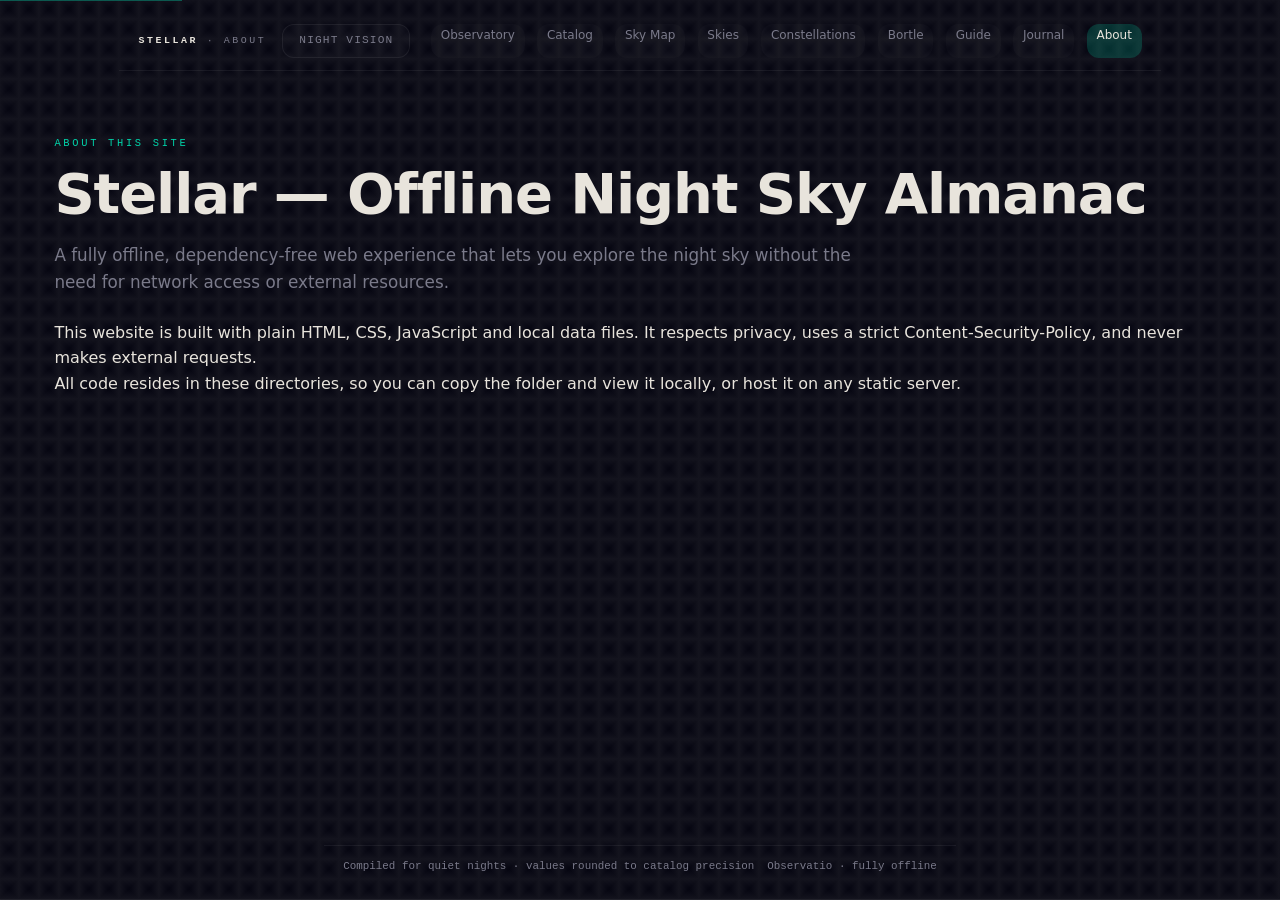
==== site/about.html @ ce1283f4 "website turn 20260828T184513Z-28e03508: ollama/gpt-oss:20b-131k" ====
<!doctype html>
<html lang="en">
<head>
  <meta charset="utf-8">
  <meta name="viewport" content="width=device-width, initial-scale=1">
  <meta http-equiv="Content-Security-Policy" content="default-src 'self'; script-src 'self' 'unsafe-inline'; style-src 'self' 'unsafe-inline'; img-src 'self' data:; font-src 'self' data:; connect-src 'none'; object-src 'none'; base-uri 'none'; form-action 'none'; frame-src 'none'">
  <meta name="description" content="About this offline sky almanac – a quick guide to the website.">
  <title>About — Stellar</title>
  <link rel="stylesheet" href="styles.css">
</head>
<body class="chrome-head">
  <a href="#main" class="skip-link" tabindex="0">Skip to main content</a>

  <div class="chrome-head">
    <span class="brand"><b>Stellar</b> · about</span>
    <nav class="site-nav" aria-label="Sections">
      <button class="chip nv-toggle" onclick="Stellar.toggleNightVision()" aria-pressed="false">Night Vision</button>
      <a href="index.html">Observatory</a>
      <a href="catalog.html">Catalog</a>
      <a href="map.html">Sky Map</a>
      <a href="tonightsky.html">Skies</a>
      <a href="constellations.html">Constellations</a>
      <a href="bortle.html">Bortle</a>
      <a href="guide.html">Guide</a>
      <a href="journal.html">Journal</a>
      <a href="about.html" aria-current="page">About</a>
    </nav>
  </div>

  <main id="main" class="page">
    <p class="eyebrow">About this site</p>
    <h1>Stellar — Offline Night Sky Almanac</h1>
    <p class="lede">A fully offline, dependency‑free web experience that lets you explore the night sky without the need for network access or external resources.</p>
    <p>This website is built with plain HTML, CSS, JavaScript and local data files. It respects privacy, uses a strict Content‑Security‑Policy, and never makes external requests.</p>
    <p>All code resides in these directories, so you can copy the folder and view it locally, or host it on any static server.</p>
  </main>

  <footer class="chrome-foot">
    <span>Compiled for quiet nights · values rounded to catalog precision</span>
    <span>Observatio · fully offline</span>
  </footer>
</body>
</html>
---- site/styles.css ----
/* Stellar — an offline night-sky almanac */
:root {
  --bg: #050510;
  --bg2: #0d0a15;
  --fg: #e8e4dc;
  --muted: #7a7a8a;
  --line: rgba(255, 255, 255, 0.06);
  --panel: rgba(255, 255, 255, 0.02);
  --accent: #00d4aa;
  --accent2: #0077b6;
  --radius: 12px;
  --sidebar-radius: 16px;
  --font-mono: "SF Mono", "Fira Code", "Consolas", "Liberation Mono", monospace;
  --font-sans: system-ui, -apple-system, "Segoe UI", Roboto, "Helvetica Neue", Arial, sans-serif;
}
* { margin: 0; padding: 0; box-sizing: border-box; }
html { scroll-behavior: smooth; }
body {
  background: var(--bg);
  background-image: linear-gradient(135deg, var(--line) 0%, transparent 50%, var(--line) 100%),
                    linear-gradient(45deg, var(--line) 0%, transparent 50%, var(--line) 100%);
  background-size: 20px 20px, 20px 20px;
  background-position: -1px -1px, -1px -1px;
  color: var(--fg);
  font-family: var(--font-sans);
  line-height: 1.6;
  -webkit-font-smoothing: antialiased;
  min-height: 100vh;
  display: flex;
  flex-direction: column;
}
a { color: inherit; text-decoration: none; }
button { font: inherit; cursor: pointer; color: inherit; background: none; border: none; }
:focus-visible { outline: 2px solid var(--accent); outline-offset: 2px; border-radius: var(--radius); }
::selection { background: rgba(212, 164, 101, 0.25); }

/* shared chrome */
.chrome-head {
  display: flex;
  align-items: center;
  justify-content: space-between;
  gap: 1rem;
  padding: 0.75rem 1.2rem;
  border-bottom: 1px solid var(--line);
}
.brand { font-family: var(--font-mono); font-size: 0.62rem; letter-spacing: 0.26em; text-transform: uppercase; color: var(--muted); white-space: nowrap; }
.brand b { color: var(--fg); font-weight: 600; }
.site-nav { display: flex; gap: 0.8rem; font-size: 0.75rem; }
.site-nav a { color: var(--muted); padding: 0.1rem 0.6rem; border-radius: var(--radius); background: var(--panel); transition: color 0.15s, background 0.15s; }
.site-nav a:hover { color: var(--fg); background: rgba(0, 212, 170, 0.1); }
.site-nav a[aria-current="page"] { color: var(--fg); background: rgba(0, 212, 170, 0.2); border-radius: var(--radius); }
.chrome-foot {
  margin-top: auto;
  border-top: 1px solid var(--line);
  padding: 0.75rem 1.2rem;
  display: flex;
  justify-content: space-between;
  gap: 0.8rem;
  flex-wrap: wrap;
  font-size: 0.68rem;
  color: var(--muted);
  font-family: var(--font-mono);
}

/* page scaffolding */
.page { width: min(76rem, 100%); margin-inline: auto; padding: 3rem 1.4rem 4rem; flex: 1; }
.eyebrow { font-family: var(--font-mono); font-size: 0.65rem; letter-spacing: 0.26em; text-transform: uppercase; color: var(--accent); }
h1 { font-size: clamp(2rem, 5vw, 3.5rem); letter-spacing: -0.02em; line-height: 1.15; margin: 0.6rem 0 1rem; font-weight: 700; }
.lede { color: var(--muted); max-width: 52rem; font-size: 1.05rem; margin-bottom: 1.5rem; }
h2 { font-size: 1.1rem; font-weight: 600; margin: 3rem 0 1.2rem; display: flex; align-items: center; gap: 0.8rem; }
h2::after { content: ""; flex: 1; height: 1px; background: var(--line); }
h2:first-of-type { margin-top: 2.5rem; }
.prose { color: var(--muted); max-width: 54rem; font-size: 0.97rem; }
.prose b { color: var(--fg); font-weight: 600; }
.prose p + p { margin-top: 0.9rem; }
.prose ul { margin: 0.8rem 0 0.3rem 1.2rem; display: grid; gap: 0.4rem; font-size: 0.94rem; }
.prose li b { font-weight: 600; }

/* chips (buttons) */
.chip {
  display: inline-flex;
  align-items: center;
  gap: 0.5rem;
  border: 1px solid var(--line);
  border-radius: var(--radius);
  padding: 0.45rem 1rem;
  font-size: 0.82rem;
  color: var(--muted);
  background: var(--panel);
  transition: color 0.15s, border-color 0.15s, background 0.15s, transform 0.08s;
}
.chip:active { transform: translateY(1px); }
.chip:hover { color: var(--fg); border-color: rgba(255, 255, 255, 0.2); }
.chip[aria-pressed="true"] {
  color: #fff;
  border-color: transparent;
  background: linear-gradient(135deg, var(--accent), var(--accent2));
}

/* filter row */
.chips { display: flex; flex-wrap: wrap; gap: 0.6rem; }
.countline { font-family: var(--font-mono); font-size: 0.74rem; color: var(--muted); margin-top: 0.85rem; }

/* catalog cards */
.cards { display: grid; grid-template-columns: repeat(auto-fill, minmax(17rem, 1fr)); gap: 1rem; margin-top: 0.5rem; }
.card {
  border: 1px solid var(--line);
  background: var(--panel);
  border-radius: var(--radius);
  padding: 1.2rem 1.3rem;
  display: flex;
  flex-direction: column;
  gap: 0.8rem;
  transition: transform 0.2s, border-color 0.2s;
}
.card:hover { transform: translateY(-3px); border-color: rgba(255, 255, 255, 0.15); }
.card h3 { font-size: 1.1rem; font-weight: 600; line-height: 1.3; }
.card h3 .cat { color: var(--muted); font-size: 0.78rem; font-family: var(--font-mono); font-weight: 400; margin-left: 0.5rem; }
.type-badge {
  align-self: flex-start;
  font-family: var(--font-mono);
  font-size: 0.62rem;
  letter-spacing: 0.18em;
  text-transform: uppercase;
  padding: 0.25rem 0.8rem;
  border-radius: 999px;
  border: 1px solid var(--line);
  color: var(--muted);
}
.t-galaxy { color: #9db4ff; border-color: rgba(157, 180, 255, 0.4); }
.t-nebula { color: #f0a6ff; border-color: rgba(240, 166, 255, 0.4); }
.t-cluster { color: #7fe3c0; border-color: rgba(127, 227, 192, 0.4); }
.t-star { color: #ffd98a; border-color: rgba(255, 217, 138, 0.4); }
.card .blurb { font-size: 0.88rem; color: var(--muted); }
.facts { display: grid; gap: 0.2rem; border-top: 1px solid var(--line); padding-top: 0.7rem; }
.facts > div { display: flex; justify-content: space-between; gap: 1rem; font-size: 0.78rem; }
.facts dt { color: var(--muted); }
.facts dd { font-family: var(--font-mono); font-size: 0.75rem; text-align: right; }
details.more { border-top: 1px solid var(--line); padding-top: 0.6rem; margin-top: auto; }
details.more summary { cursor: pointer; font-size: 0.8rem; color: var(--accent); list-style: none; }
details.more summary::-webkit-details-marker { display: none; }
details.more summary::before { content: "+ "; font-family: var(--font-mono); }
details[open].more summary::before { content: "− "; }
details.more p { font-size: 0.85rem; color: var(--muted); margin-top: 0.5rem; }
.hidden { display: none !important; }

/* search input */
.search-input {
  width: 100%;
  padding: 0.6rem 0.9rem;
  background: var(--panel);
  border: 1px solid var(--line);
  border-radius: var(--radius);
  font-family: inherit;
  color: var(--fg);
  font-size: 0.9rem;
}
.search-input:focus {
  outline: none;
  border-color: var(--accent);
}

/* observatory (index) */
body.observatory { overflow: hidden; height: 100vh; height: 100dvh; display: flex; flex-direction: column; }
#sky { position: fixed; inset: 0; width: 100%; height: 100%; z-index: 0; display: block; touch-action: none; }
.ui {
  position: relative;
  z-index: 1;
  height: 100vh;
  height: 100dvh;
  display: flex;
  flex-direction: column;
  justify-content: space-between;
  padding: 1.6rem;
  pointer-events: none;
}
.ui-top { display: flex; justify-content: space-between; align-items: flex-start; gap: 1.5rem; }
.ui-top > div:first-child { max-width: 38rem; }
.top-nav { display: flex; gap: 0.5rem; pointer-events: auto; }
.top-nav a {
  font-size: 0.78rem;
  color: var(--muted);
  border: 1px solid var(--line);
  padding: 0.35rem 1rem;
  border-radius: var(--radius);
  background: var(--panel);
  backdrop-filter: blur(8px);
  transition: color 0.15s, border-color 0.15s;
}
.top-nav a:hover { color: var(--fg); border-color: rgba(255, 255, 255, 0.22); }
.ui h1 { font-size: clamp(2rem, 5vw, 3.5rem); margin: 0.4rem 0 0; font-weight: 500; letter-spacing: -0.02em; }
.hint { color: var(--muted); font-size: 0.9rem; margin-top: 0.4rem; }
.stats { display: flex; gap: 1.5rem; margin-top: 1.5rem; font-family: var(--font-mono); font-size: 0.74rem; color: var(--muted); }
.stats b { color: var(--accent); font-weight: 600; }
.toolbar {
  pointer-events: auto;
  display: flex;
  flex-wrap: wrap;
  gap: 0.6rem;
  justify-content: center;
  align-items: center;
  padding: 0.65rem;
  width: max-content;
  max-width: 100%;
  margin-inline: auto;
  background: rgba(12, 10, 8, 0.6);
  backdrop-filter: blur(16px);
  border: 1px solid var(--line);
  border-radius: var(--radius);
}
.glab { font-family: var(--font-mono); font-size: 0.58rem; letter-spacing: 0.2em; text-transform: uppercase; color: var(--muted); padding: 0 0.6rem; }
.denval { font-family: var(--font-mono); font-size: 0.8rem; width: 2.8rem; text-align: center; }

@media (max-width: 640px) {
  .ui { padding: 1rem; }
  .ui-top { flex-direction: column; }
  .ui h1 { font-size: 1.6rem; }
  .stats { gap: 1rem; }
  .toolbar { gap: 0.5rem; padding: 0.55rem; }
  .glab { display: none; }
  .page { padding: 2.5rem 1.2rem 3.2rem; }
  .logbook-card { padding: 1rem; }
}

/* sky map */
.map-wrap { position: relative; width: min(690px, 100%); margin: 0.5rem auto 0; }
#map { display: block; width: 100%; margin-inline: auto; touch-action: none; }
.compass { position: absolute; inset: 16px; pointer-events: none; font-family: var(--font-mono); font-size: 0.62rem; letter-spacing: 0.22em; color: var(--muted); opacity: 0.7; }
.compass span { position: absolute; }
.c-n { top: 2px; left: 50%; transform: translateX(-50%); }
.c-s { bottom: 2px; left: 50%; transform: translateX(-50%); }
.c-e { right: 2px; top: 50%; transform: translateY(-50%); }
.c-w { left: 2px; top: 50%; transform: translateY(-50%); }
.hovercard {
  position: absolute;
  z-index: 2;
  min-width: 16rem;
  max-width: 20rem;
  padding: 0.7rem 1rem;
  border: 1px solid var(--line);
  border-radius: var(--radius);
  background: rgba(14, 17, 28, 0.9);
  backdrop-filter: blur(12px);
  pointer-events: none;
}
.hovercard.hidden { display: none; }
.hover-name { font-weight: 600; font-size: 0.95rem; }
.hover-sub { font-family: var(--font-mono); font-size: 0.7rem; color: var(--muted); margin-top: 0.3rem; }

/* logbook overlay */
.logbook-overlay { position: absolute; inset: 0; display: none; align-items: center; justify-content: center; background: rgba(0,0,0,0.7); padding: 1.5rem; pointer-events: none; }
.logbook-overlay.show { display: flex; pointer-events: auto; }
.logbook-card { pointer-events: auto; background: rgba(14, 14, 14, 0.92); border: 1px solid var(--line); border-radius: var(--sidebar-radius); padding: 1.5rem; width: min(580px, 94vw); box-shadow: 0 30px 80px rgba(0,0,0,0.6); }
.logbook-overlay h2 { margin-bottom: 0.5rem; }
.logbook-overlay .lede { color: var(--muted); margin-bottom: 1.2rem; }

/* star trails and night mode overlay */
.status { position: fixed; left: 1.6rem; bottom: 6.4rem; z-index: 2; font-family: var(--font-mono); font-size: 0.84rem; letter-spacing: 0.04em; color: var(--muted); text-shadow: -1px -1px 0 rgba(0,0,0,0.8), 1px -1px 0 rgba(0,0,0,0.8), -1px 1px 0 rgba(0,0,0,0.8), 1px 1px 0 rgba(0,0,0,0.8), 0 0 12px rgba(0,0,0,0.6); }
.status .status-label { color: var(--accent); }
.status b { color: var(--fg); font-weight: 600; }

#trails { position: fixed; inset: 0; pointer-events: none; z-index: 0; mix-blend-mode: screen; }
#trails.hidden { display: none; }
.night-dial { position: fixed; bottom: 1.6rem; right: 1.6rem; z-index: 3; display: inline-flex; align-items: center; gap: 0.7rem; padding: 0.6rem 1rem; background: rgba(14, 14, 14, 0.75); border: 1px solid var(--line); border-radius: var(--radius); backdrop-filter: blur(12px); }
.night-dial .chip.icon { width: 38px; height: 38px; display: inline-flex; align-items: center; justify-content: center; }
.trail-label { font-family: var(--font-mono); font-size: 0.7rem; color: var(--muted); letter-spacing: 0.17em; text-transform: uppercase; }
.trail-label b { color: var(--accent); font-weight: 600; }

/* constellation cards */
.constellation-grid { display: grid; grid-template-columns: repeat(auto-fill, minmax(20rem, 1fr)); gap: 1.5rem; margin-top: 0.8rem; }
.constellation-card { border: 1px solid var(--line); background: linear-gradient(180deg, rgba(20,18,16,0.9),rgba(8,8,8,0.95)); border-radius: var(--radius); padding: 1.5rem; display: flex; flex-direction: column; align-items: center; gap: 1rem; transition: border-color 0.2s, transform 0.2s; box-shadow: 0 4px 20px rgba(0,0,0,0.4); backface-visibility: hidden; }
.constellation-card:hover { border-color: rgba(255, 255, 255, 0.18); transform: translateY(-3px); box-shadow: 0 6px 30px rgba(0,0,0,0.5); }
.const-svg { width: 100%; height: auto; border-radius: 10px; display: block; background: radial-gradient(ellipse at 50% 40%,rgba(20,22,28,1),rgba(8,6,6,1)); aspect-ratio: 1; }

/* loading state */
.loading { text-align: center; padding: 4rem; color: var(--muted); }

/* focus visible improvements */
button:focus-visible, a:focus-visible { outline: 2px solid var(--accent); outline-offset: 2px; }

/* night vision mode (red light) */
body.night-vision {
  --bg: #120000;
  --bg2: #220000;
  --fg: #ff5555;
  --muted: #883333;
  --line: rgba(255, 0, 0, 0.2);
  --panel: rgba(60, 0, 0, 0.4);
  --accent: #ff0000;
  --accent2: #aa0000;
}
body.night-vision #sky, 
body.night-vision #trails, 
body.night-vision .moon-canvas, 
body.night-vision #wheel-canvas, 
body.night-vision canvas {
  filter: grayscale(1) sepia(1) hue-rotate(-50deg) saturate(4) brightness(0.8);
}
.nv-toggle {
  margin-right: 0.5rem;
  font-family: var(--font-mono);
  font-size: 0.7rem;
  text-transform: uppercase;
  letter-spacing: 0.1em;
}

/* finder widget */
.finder-widget { position: fixed; right: 1.6rem; bottom: calc(1.6rem + 56px); z-index: 20; width: min(380px, 92vw); }
details#finder-panel { background: rgba(14, 14, 14, 0.88); border: 1px solid var(--line); border-radius: var(--radius); padding: 0; max-width: 36rem; }
details#finder-panel summary { cursor: pointer; padding: 0.75rem 1rem; font-size: 0.84rem; color: var(--muted); list-style: none; }
details#finder-panel summary::-webkit-details-marker { display: none; }
details#finder-panel summary::before { content: "→"; float: right; font-family: var(--font-mono); font-size: 0.95rem; transition: transform 0.2s; }
details#finder-panel[open] summary::before { transform: rotate(90deg); }
details#finder-panel[open] summary { border-bottom: 1px solid var(--line); }
.finder-content { padding: 1rem 1.1rem 1.2rem; display: flex; flex-direction: column; gap: 0.75rem; }
.finder-info { font-size: 0.82rem; color: var(--muted); line-height: 1.5; }
.finder-content label { display: flex; align-items: center; gap: 0.45rem; font-size: 0.82rem; color: var(--muted); }
.finder-content input[type="month"] { width: 100%; background: var(--panel); border: 1px solid var(--line); border-radius: var(--radius); padding: 0.5rem 0.7rem; font-family: inherit; font-size: 0.88rem; color: var(--fg); }
.finder-content input[type="month"]:focus { outline: none; border-color: var(--accent); }
.finder-results { margin-top: 0.35rem; font-size: 0.82rem; color: var(--muted); line-height: 1.6; max-height: 300px; overflow-y: auto; }
.finder-results > div { margin-bottom: 0.5rem; }
.finder-results .result-header { font-family: var(--font-mono); font-size: 0.72rem; letter-spacing: 0.18em; text-transform: uppercase; color: var(--accent); margin-bottom: 0.35rem; }
.finder-results .result-item { display: flex; justify-content: space-between; gap: 0.6rem; padding: 0.35rem 0; border-bottom: 1px solid var(--line); }
.finder-results .result-item:last-child { border-bottom: none; }
.finder-results .result-name { color: var(--fg); font-weight: 500; font-size: 0.86rem; }
.finder-results .result-detail { text-align: right; font-family: var(--font-mono); font-size: 0.74rem; color: var(--muted); line-height: 1.35; }

/* discovery toast */
.discovery-toast {
  position: fixed;
  bottom: 2rem;
  left: 50%;
  transform: translateX(-50%) translateY(100px);
  background: rgba(14, 14, 14, 0.95);
  border: 1px solid var(--accent);
  border-radius: var(--radius);
  padding: 0.8rem 1.2rem;
  display: flex;
  align-items: center;
  gap: 0.7rem;
  font-family: var(--font-mono);
  font-size: 0.82rem;
  color: var(--fg);
  z-index: 100;
  opacity: 0;
  transition: transform 0.3s, opacity 0.3s;
  max-width: min(400px, 90vw);
}
.discovery-toast.show {
  transform: translateX(-50%) translateY(0);
  opacity: 1;
}
.discovery-toast .toast-icon { color: var(--accent); font-size: 1.2rem; }
.discovery-toast .toast-content h4 { margin: 0; font-size: 0.9rem; color: var(--fg); }
.discovery-toast .toast-sub { color: var(--muted); font-size: 0.75rem; }

/* telescope view */
#telescope-view {
  position: fixed;
  inset: 0;
  z-index: 1000;
  display: flex;
  align-items: center;
  justify-content: center;
  background: rgba(0,0,0,0.9);
  backdrop-filter: blur(10px);
}
.telescope-container {
  display: grid;
  grid-template-columns: 1fr 400px;
  gap: 2rem;
  max-width: 1100px;
  width: 95vw;
  align-items: center;
}
.telescope-eyepiece {
  position: relative;
  width: 400px;
  height: 400px;
  border-radius: 50%;
  border: 20px solid #1a1a1a;
  box-shadow: 0 0 0 10px #111, 0 0 50px rgba(0,0,0,0.5) inset;
  overflow: hidden;
  background: #000;
  margin: auto;
}
#telescope-canvas {
  width: 100%;
  height: 100%;
  display: block;
}
.telescope-info {
  display: flex;
  flex-direction: column;
  gap: 1rem;
  color: var(--fg);
}
.telescope-info h2 { margin: 0; color: var(--accent); }
.telescope-info .prose { font-size: 1rem; color: #c0c0c0; }
.telescope-overlay {
  position: absolute;
  inset: 0;
  pointer-events: none;
  box-shadow: inset 0 0 100px rgba(0,0,0,0.9);
}

@media (max-width: 800px) {
  .telescope-container {
    grid-template-columns: 1fr;
    text-align: center;
  }
  .telescope-info {
    align-items: center;
  }
  .telescope-eyepiece {
    width: 300px;
    height: 300px;
    border-width: 12px;
  }
}
.skip-link {
  position: absolute;
  top: 0;
  left: 0;
  background: var(--accent);
  color: var(--on-accent, #fff);
  padding: 0.3rem 1rem;
  z-index: 1000;
  transform: translateY(-100%);
  transition: transform 0.3s;
  font-size: 0.9rem;
  text-decoration: none;
}
.skip-link:focus {
  transform: translateY(0);
}

.moon-panel {
  position: fixed;
  right: 2rem;
  top: 140px;
  background: rgba(14, 14, 14, 0.92);
  border: 1px solid var(--line);
  border-radius: var(--sidebar-radius);
  padding: 0;
  z-index: 15;
  width: min(280px, 90vw);
}
.moon-panel summary {
  cursor: pointer;
  padding: 0.7rem 1rem;
  font-size: 0.84rem;
  color: var(--muted);
  list-style: none;
  font-family: var(--font-mono);
  letter-spacing: 0.08em;
}
.moon-panel summary::-webkit-details-marker { display: none; }
.moon-panel summary::before { content: "🌙"; margin-right: 0.5rem; }
.moon-panel[open] summary { border-bottom: 1px solid var(--line); }
.moon-content { padding: 1rem; }
.moon-phase-display { display: flex; justify-content: center; margin-bottom: 0.8rem; }
.moon-canvas { width: 64px; height: 64px; }
.moon-text { font-family: var(--font-mono); font-size: 0.75rem; color: var(--muted); text-align: center; margin-top: 0.4rem; }
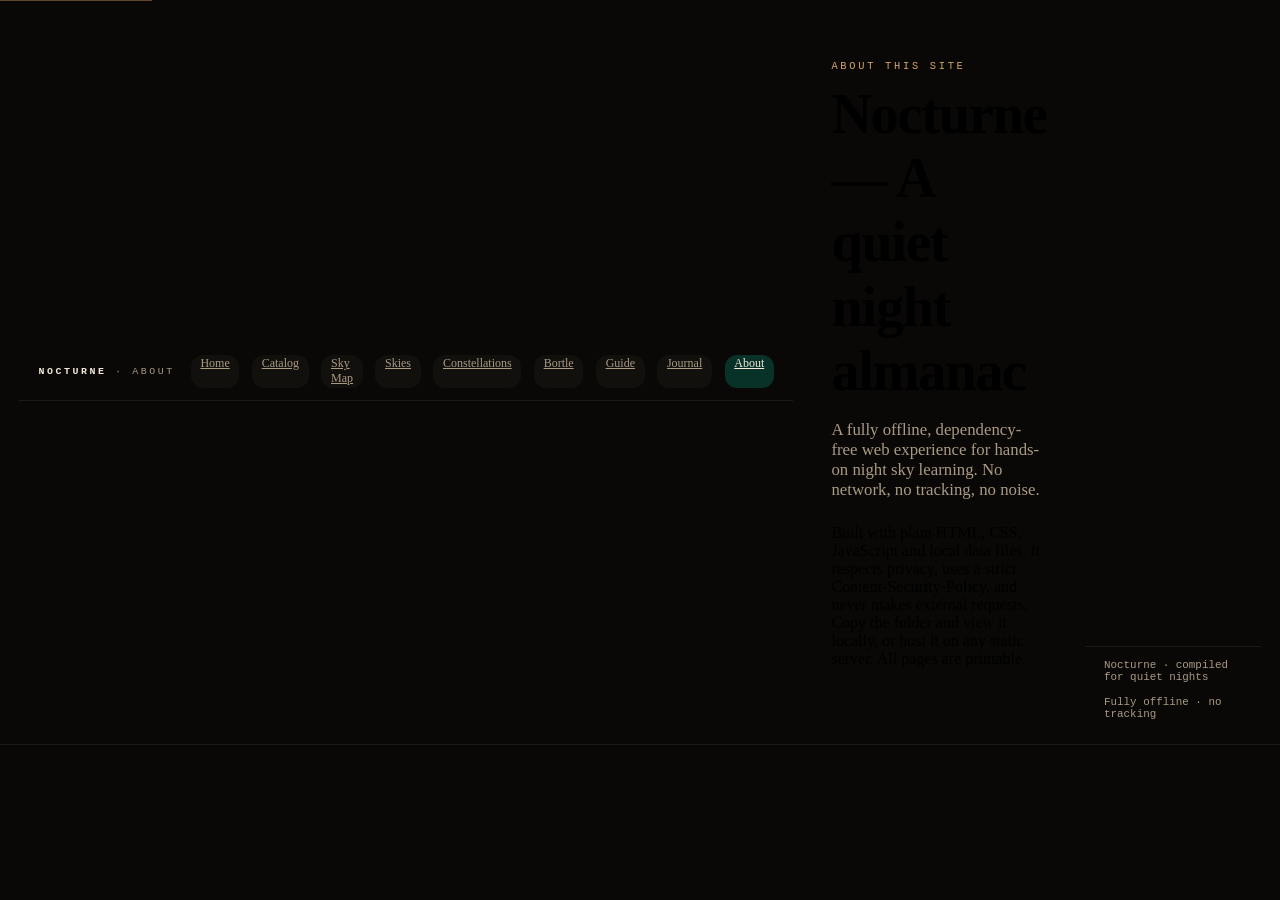
==== commit 72c251c2: "website turn 20260828T221909Z-93753b1a: ollama/muse-glimmer:30b" ====
--- a/site/about.html
+++ b/site/about.html
@@ -4,18 +4,17 @@
   <meta charset="utf-8">
   <meta name="viewport" content="width=device-width, initial-scale=1">
   <meta http-equiv="Content-Security-Policy" content="default-src 'self'; script-src 'self' 'unsafe-inline'; style-src 'self' 'unsafe-inline'; img-src 'self' data:; font-src 'self' data:; connect-src 'none'; object-src 'none'; base-uri 'none'; form-action 'none'; frame-src 'none'">
-  <meta name="description" content="About this offline sky almanac – a quick guide to the website.">
-  <title>About — Stellar</title>
+  <meta name="description" content="About Nocturne — a quiet, offline almanac for hands-on night sky learning.">
+  <title>About — Nocturne</title>
   <link rel="stylesheet" href="styles.css">
 </head>
 <body class="chrome-head">
   <a href="#main" class="skip-link" tabindex="0">Skip to main content</a>
 
   <div class="chrome-head">
-    <span class="brand"><b>Stellar</b> · about</span>
+    <span class="brand"><b>Nocturne</b> · about</span>
     <nav class="site-nav" aria-label="Sections">
-      <button class="chip nv-toggle" onclick="Stellar.toggleNightVision()" aria-pressed="false">Night Vision</button>
-      <a href="index.html">Observatory</a>
+      <a href="index.html">Home</a>
       <a href="catalog.html">Catalog</a>
       <a href="map.html">Sky Map</a>
       <a href="tonightsky.html">Skies</a>
@@ -29,15 +28,15 @@
 
   <main id="main" class="page">
     <p class="eyebrow">About this site</p>
-    <h1>Stellar — Offline Night Sky Almanac</h1>
-    <p class="lede">A fully offline, dependency‑free web experience that lets you explore the night sky without the need for network access or external resources.</p>
-    <p>This website is built with plain HTML, CSS, JavaScript and local data files. It respects privacy, uses a strict Content‑Security‑Policy, and never makes external requests.</p>
-    <p>All code resides in these directories, so you can copy the folder and view it locally, or host it on any static server.</p>
+    <h1>Nocturne — A quiet night almanac</h1>
+    <p class="lede">A fully offline, dependency-free web experience for hands-on night sky learning. No network, no tracking, no noise.</p>
+    <p>Built with plain HTML, CSS, JavaScript and local data files. It respects privacy, uses a strict Content-Security-Policy, and never makes external requests.</p>
+    <p>Copy the folder and view it locally, or host it on any static server. All pages are printable.</p>
   </main>
 
   <footer class="chrome-foot">
-    <span>Compiled for quiet nights · values rounded to catalog precision</span>
-    <span>Observatio · fully offline</span>
+    <span>Nocturne · compiled for quiet nights</span>
+    <span>Fully offline · no tracking</span>
   </footer>
 </body>
 </html>
--- a/site/styles.css
+++ b/site/styles.css
@@ -1,13 +1,13 @@
-/* Stellar — an offline night-sky almanac */
+/* Nocturne — a quiet reading room under the stars */
 :root {
-  --bg: #050510;
-  --bg2: #0d0a15;
-  --fg: #e8e4dc;
-  --muted: #7a7a8a;
-  --line: rgba(255, 255, 255, 0.06);
-  --panel: rgba(255, 255, 255, 0.02);
-  --accent: #00d4aa;
-  --accent2: #0077b6;
+  --bg: #0a0806;
+  --bg2: #141007;
+  --fg: #f2e9d9;
+  --muted: #a99a84;
+  --line: rgba(242, 233, 217, 0.08);
+  --panel: rgba(242, 233, 217, 0.03);
+  --accent: #d4a465;
+  --accent2: #c07a3a;
   --radius: 12px;
   --sidebar-radius: 16px;
   --font-mono: "SF Mono", "Fira Code", "Consolas", "Liberation Mono", monospace;
@@ -17,10 +17,8 @@
 html { scroll-behavior: smooth; }
 body {
   background: var(--bg);
-  background-image: linear-gradient(135deg, var(--line) 0%, transparent 50%, var(--line) 100%),
-                    linear-gradient(45deg, var(--line) 0%, transparent 50%, var(--line) 100%);
-  background-size: 20px 20px, 20px 20px;
-  background-position: -1px -1px, -1px -1px;
+  background-image: url();
+}
   color: var(--fg);
   font-family: var(--font-sans);
   line-height: 1.6;
@@ -161,19 +159,7 @@
 }
 
 /* observatory (index) */
-body.observatory { overflow: hidden; height: 100vh; height: 100dvh; display: flex; flex-direction: column; }
-#sky { position: fixed; inset: 0; width: 100%; height: 100%; z-index: 0; display: block; touch-action: none; }
-.ui {
-  position: relative;
-  z-index: 1;
-  height: 100vh;
-  height: 100dvh;
-  display: flex;
-  flex-direction: column;
-  justify-content: space-between;
-  padding: 1.6rem;
-  pointer-events: none;
-}
+body { overflow: auto; }
 .ui-top { display: flex; justify-content: space-between; align-items: flex-start; gap: 1.5rem; }
 .ui-top > div:first-child { max-width: 38rem; }
 .top-nav { display: flex; gap: 0.5rem; pointer-events: auto; }
@@ -305,13 +291,9 @@
 }
 
 /* finder widget */
-.finder-widget { position: fixed; right: 1.6rem; bottom: calc(1.6rem + 56px); z-index: 20; width: min(380px, 92vw); }
-details#finder-panel { background: rgba(14, 14, 14, 0.88); border: 1px solid var(--line); border-radius: var(--radius); padding: 0; max-width: 36rem; }
-details#finder-panel summary { cursor: pointer; padding: 0.75rem 1rem; font-size: 0.84rem; color: var(--muted); list-style: none; }
-details#finder-panel summary::-webkit-details-marker { display: none; }
-details#finder-panel summary::before { content: "→"; float: right; font-family: var(--font-mono); font-size: 0.95rem; transition: transform 0.2s; }
-details#finder-panel[open] summary::before { transform: rotate(90deg); }
-details#finder-panel[open] summary { border-bottom: 1px solid var(--line); }
+details.finder-panel { background: var(--panel); border: 1px solid var(--line); border-radius: var(--radius); padding: 0; max-width: 36rem; margin: 1rem auto; }
+details.finder-panel summary { cursor: pointer; padding: 0.75rem 1rem; font-size: 0.9rem; color: var(--fg); list-style: none; }
+details.finder-panel summary::-webkit-details-marker { display: none; }
 .finder-content { padding: 1rem 1.1rem 1.2rem; display: flex; flex-direction: column; gap: 0.75rem; }
 .finder-info { font-size: 0.82rem; color: var(--muted); line-height: 1.5; }
 .finder-content label { display: flex; align-items: center; gap: 0.45rem; font-size: 0.82rem; color: var(--muted); }
@@ -436,29 +418,13 @@
 }
 
 .moon-panel {
-  position: fixed;
-  right: 2rem;
-  top: 140px;
-  background: rgba(14, 14, 14, 0.92);
-  border: 1px solid var(--line);
-  border-radius: var(--sidebar-radius);
-  padding: 0;
-  z-index: 15;
-  width: min(280px, 90vw);
-}
-.moon-panel summary {
-  cursor: pointer;
-  padding: 0.7rem 1rem;
-  font-size: 0.84rem;
-  color: var(--muted);
-  list-style: none;
-  font-family: var(--font-mono);
-  letter-spacing: 0.08em;
-}
-.moon-panel summary::-webkit-details-marker { display: none; }
-.moon-panel summary::before { content: "🌙"; margin-right: 0.5rem; }
-.moon-panel[open] summary { border-bottom: 1px solid var(--line); }
-.moon-content { padding: 1rem; }
-.moon-phase-display { display: flex; justify-content: center; margin-bottom: 0.8rem; }
-.moon-canvas { width: 64px; height: 64px; }
+  background: var(--panel);
+  border: 1px solid var(--line);
+  border-radius: var(--radius);
+  padding: 1rem;
+  width: min(360px, 90vw);
+  margin: 1rem auto;
+}
+.moon-content { padding: 0; }
+
 .moon-text { font-family: var(--font-mono); font-size: 0.75rem; color: var(--muted); text-align: center; margin-top: 0.4rem; }
